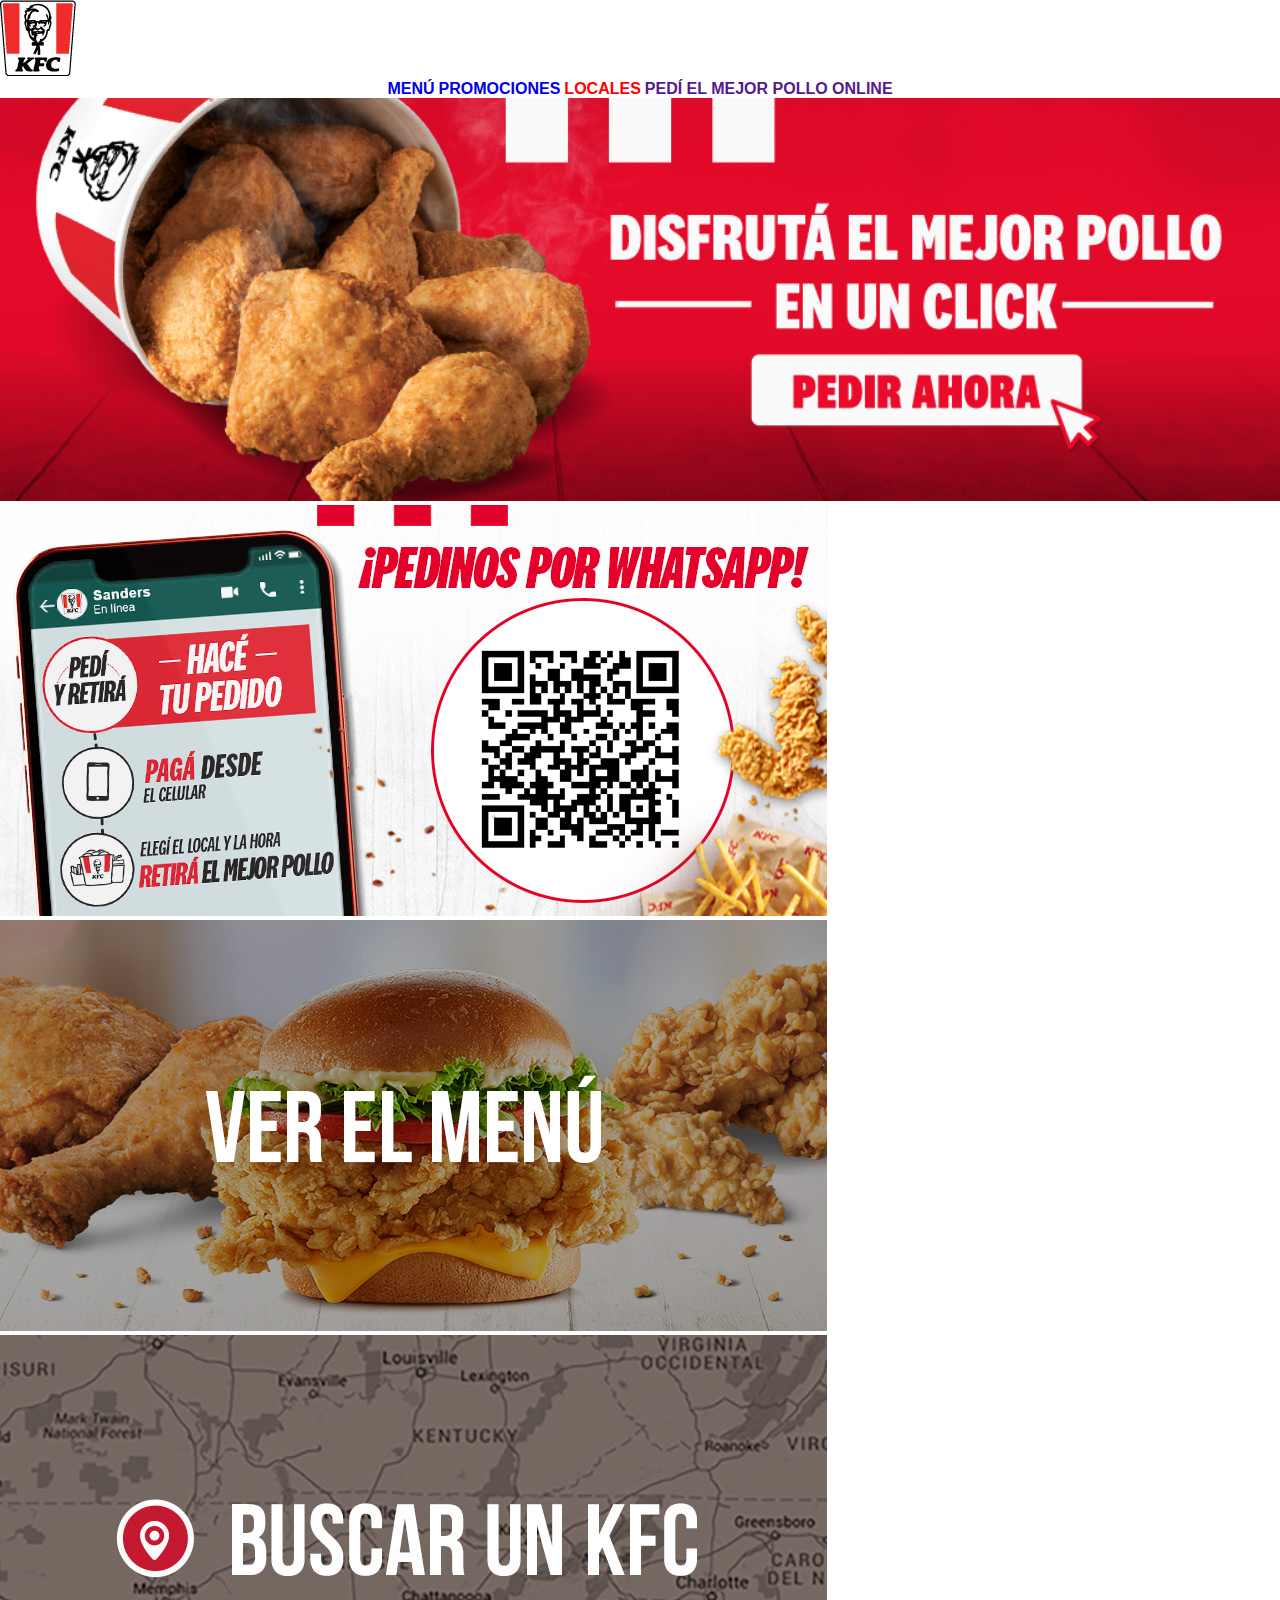
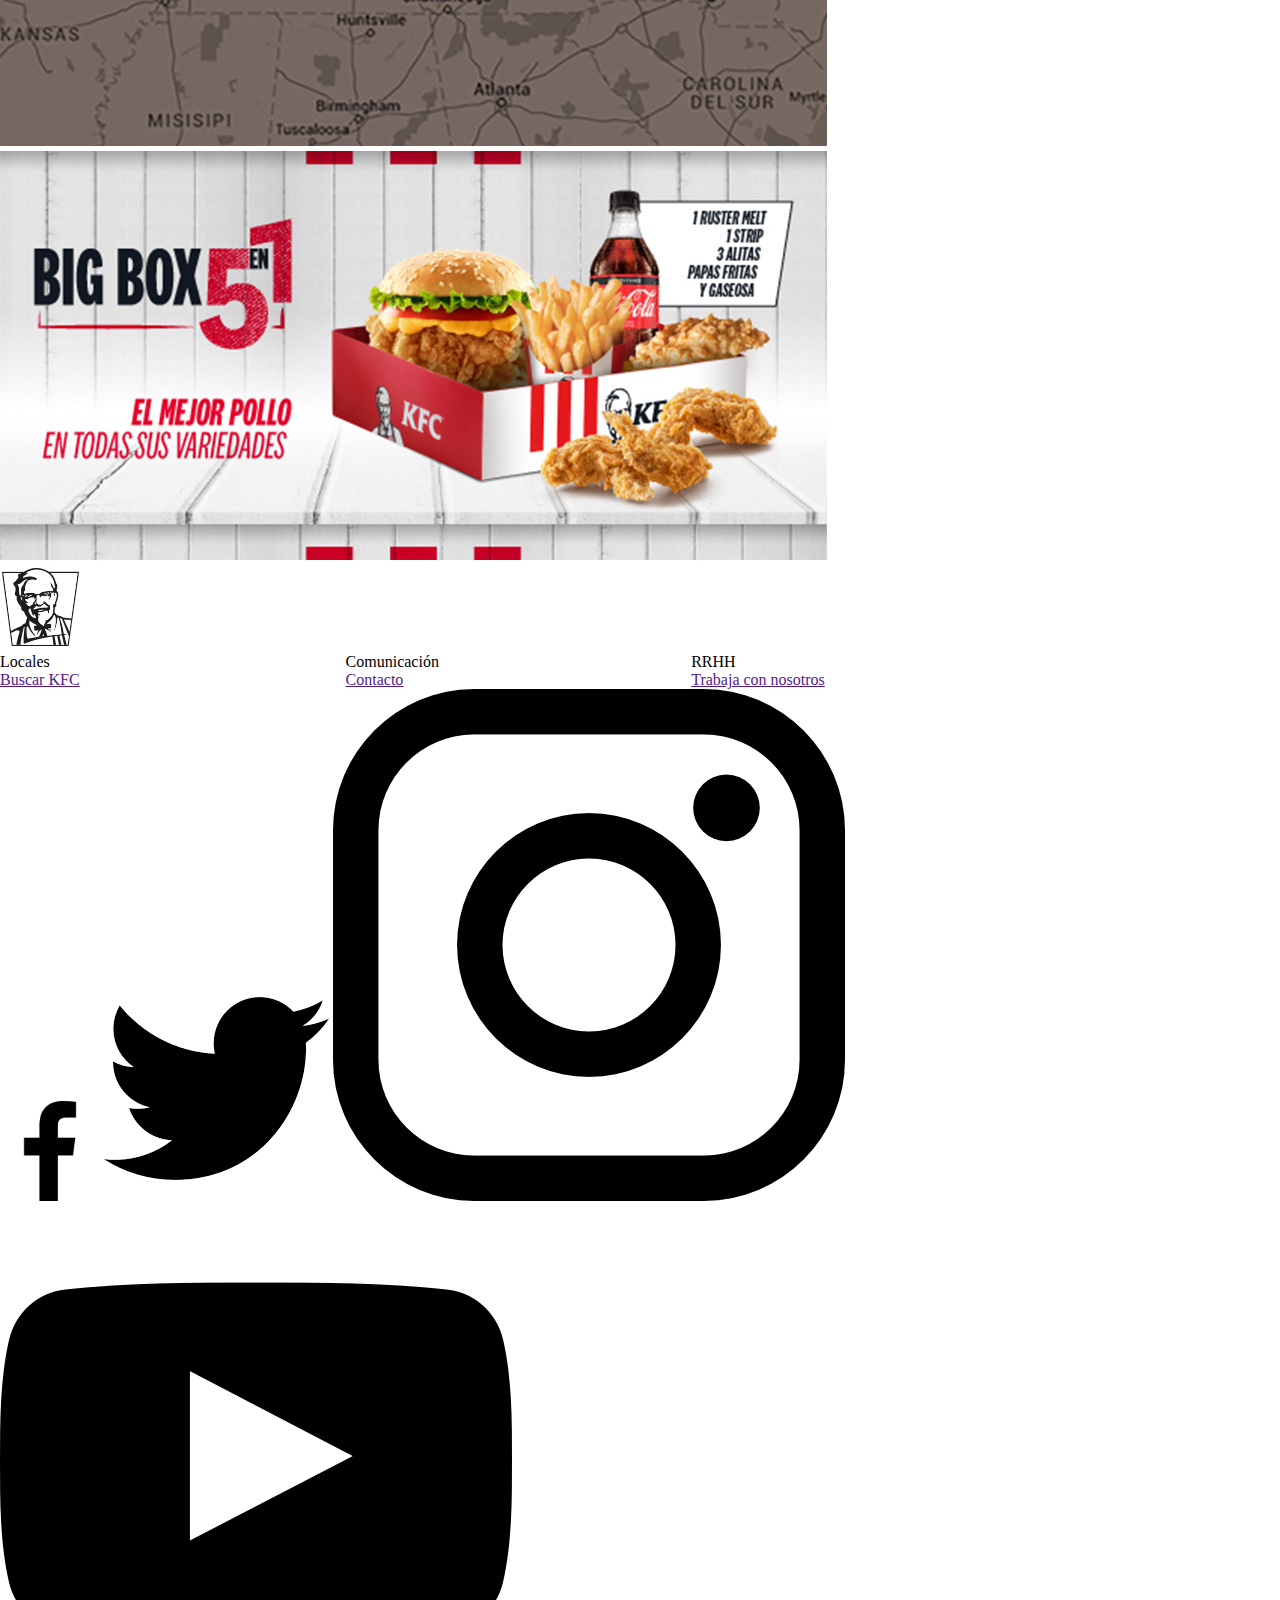
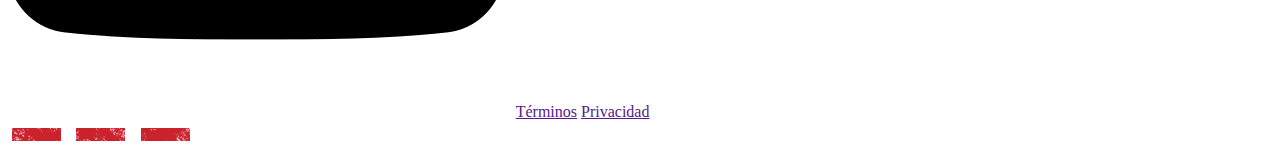
==== index.html @ 663f20e7 "initial commit" ====
<!DOCTYPE html>
<html lang="es">
<head>
    <meta charset="UTF-8">
    <meta http-equiv="X-UA-Compatible" content="IE=edge">
    <meta name="viewport" content="width=device-width, initial-scale=1.0">
    <title>KFC  Argentina </title>
    <link rel="stylesheet" href="estilos.css">
</head>
<body>
    <header>
            <img src="img/logo.png" alt="logo">

    </header>
    <main>
        <nav>
            <a href="menu.html">MENÚ</a>
            <a href="promociones.html">PROMOCIONES</a>
            <a class="locales" href="">LOCALES</a>
            <a href="">PEDÍ EL MEJOR POLLO ONLINE</a>
        </nav>

    <a  href="pedir.html"><img id="pedir" src="img/imagen_pedir.png" alt="pedir"></a>


<div>
    
    <div  class="flex-imagenindex">
        <div class="imgi"><img src="img/qr.jpg" alt="qr"></div>
        <div class="imgi"><a href="menu.html"> <img src="img/menu.jpg" alt="mapa"></a></div>
        <div class="imgi"><a href="mapa.html"><img src="img/mapa.jpg" alt="mapa"></a></div>
        <div class="imgi"><img src="img/bigbox.jpg" alt="bigbox"></div>
    </div>
    
</div>
    </main>
    <footer>
<img class="logofooter" src="img/logo_footer.png" alt="logo">
<div class="flex-footer">
    <div class="textofoo">Locales</div>
    <div class="textofoo">Comunicación</div>
    <div class="textofoo">RRHH</div>
    <div class="textofoo"><a href="">Buscar KFC</a></div>
    <div class="textofoo"><a href="">Contacto</a></div>
    <div class="textofoo"><a href="">Trabaja con nosotros</a></div>
</div>
<div>
 <img class="facebookfooter" src="img/facebookicon.png" alt="facebook">
 <img src="img/twittericon.png" alt="twitter">
 <img src="img/instagramicon.png" alt="instagram">
 <img src="img/youtubeicon.png" alt="youtube">
 <a href="">Términos</a>
 <a href="">Privacidad</a>

</div>
<div> 
    <img src="img/red_stripes.png" alt="">
</div>
    </footer>
</body>
</html>
---- estilos.css ----
*
{
	box-sizing: border-box;
	margin: 0;
	padding: 0;
	
	
}
nav{
    text-align: center;
}
nav a {
    text-decoration: none;
    font-family: Arial, Helvetica, sans-serif;
    font-weight: bold;
}

.locales{
    color: red;
}

#pedir{
    width: 100%;
}

.imgi{
    flex-basis: 50%;
}


.flex-imagenindex{
display: flex;
flex-wrap: wrap;
}


.textofoo{
    flex-basis: 27%;
}



.flex-footer{
    display: flex;
    flex-wrap: wrap;
}

.facebookfooter{
    height: 100px;
}
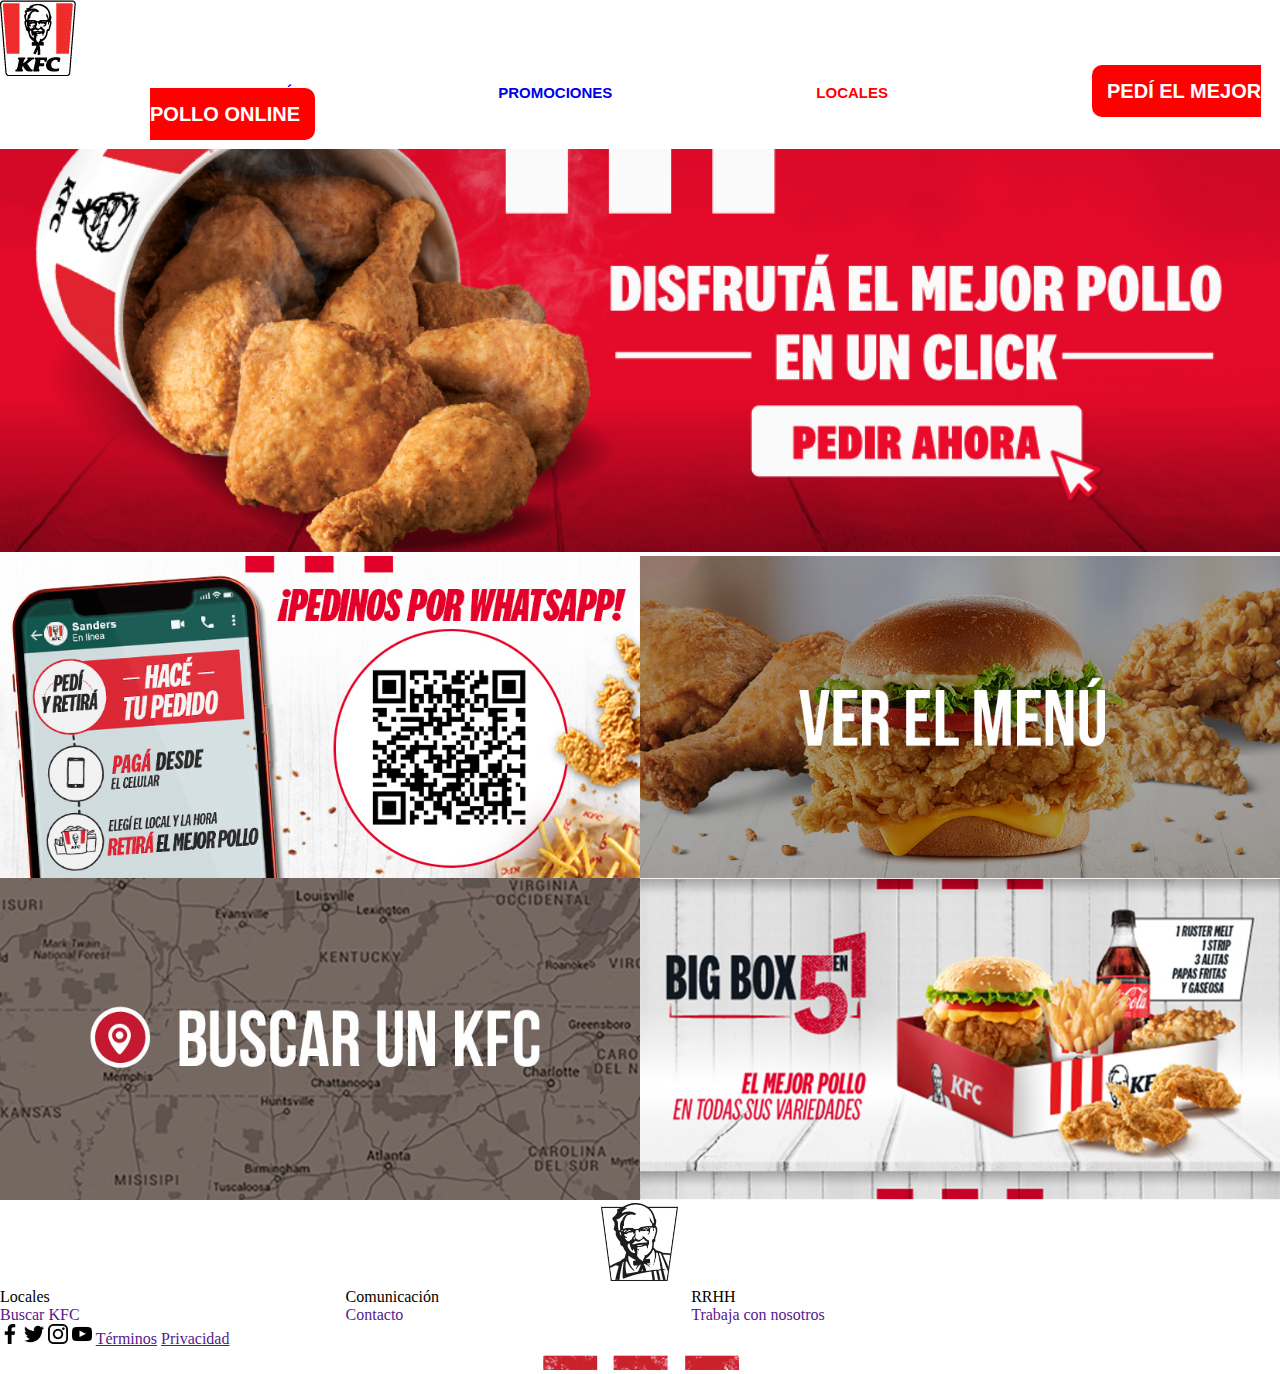
==== commit 4bbc7ebe: "Add files via upload" ====
--- a/index.html
+++ b/index.html
@@ -5,6 +5,7 @@
     <meta http-equiv="X-UA-Compatible" content="IE=edge">
     <meta name="viewport" content="width=device-width, initial-scale=1.0">
     <title>KFC  Argentina </title>
+    <link rel="icon" href="img/logo.png">
     <link rel="stylesheet" href="estilos.css">
 </head>
 <body>
@@ -15,9 +16,9 @@
     <main>
         <nav>
             <a href="menu.html">MENÚ</a>
-            <a href="promociones.html">PROMOCIONES</a>
+            <a class="promociones" href="promociones.html">PROMOCIONES</a>
             <a class="locales" href="">LOCALES</a>
-            <a href="">PEDÍ EL MEJOR POLLO ONLINE</a>
+            <a class="pedipollo" href="">PEDÍ EL MEJOR POLLO ONLINE</a>
         </nav>
 
     <a  href="pedir.html"><img id="pedir" src="img/imagen_pedir.png" alt="pedir"></a>
@@ -26,35 +27,39 @@
 <div>
     
     <div  class="flex-imagenindex">
-        <div class="imgi"><img src="img/qr.jpg" alt="qr"></div>
-        <div class="imgi"><a href="menu.html"> <img src="img/menu.jpg" alt="mapa"></a></div>
-        <div class="imgi"><a href="mapa.html"><img src="img/mapa.jpg" alt="mapa"></a></div>
-        <div class="imgi"><img src="img/bigbox.jpg" alt="bigbox"></div>
+        <div class="imgi"><img class="imgf" src="img/qr.jpg" alt="qr"></div>
+        <div class="imgi"><a href="menu.html"> <img class="imgf" src="img/menu.jpg" alt="mapa"></a></div>
+        <div class="imgi"><a href="mapa.html"><img class="imgf" src="img/mapa.jpg" alt="mapa"></a></div>
+        <div class="imgi"><img class="imgf" src="img/bigbox.jpg" alt="bigbox"></div>
     </div>
     
 </div>
     </main>
     <footer>
-<img class="logofooter" src="img/logo_footer.png" alt="logo">
+        <div class="logofooter">
+            <img src="img/logo_footer.png" alt="logo">
+        </div>
+
 <div class="flex-footer">
     <div class="textofoo">Locales</div>
     <div class="textofoo">Comunicación</div>
     <div class="textofoo">RRHH</div>
-    <div class="textofoo"><a href="">Buscar KFC</a></div>
-    <div class="textofoo"><a href="">Contacto</a></div>
-    <div class="textofoo"><a href="">Trabaja con nosotros</a></div>
+    <div class="textofoo"><a class="textofoo" href="">Buscar KFC</a></div>
+    <div class="textofoo"><a class="textofoo" href="">Contacto</a></div>
+    <di class="textofoo"><a class="textofoo" href="">Trabaja con nosotros</a></div>
 </div>
 <div>
- <img class="facebookfooter" src="img/facebookicon.png" alt="facebook">
- <img src="img/twittericon.png" alt="twitter">
- <img src="img/instagramicon.png" alt="instagram">
- <img src="img/youtubeicon.png" alt="youtube">
+    <a href="https://www.facebook.com/KFCArgentina/app/137541772984354/" target="_blank"> <img class="facebookfooter" src="img/facebookicon.png" alt="facebook"></a>
+    <a href="https://twitter.com/KFC_Argentina" target="_blank"><img class="twitterfooter" src="img/twittericon.png" alt="twitter"></a>
+    <a href="https://www.instagram.com/kfc_argentina/" target="_blank"><img class="instagramfooter" src="img/instagramicon.png" alt="instagram"></a>
+    <a href="https://www.youtube.com/channel/UCFVMW8vKJP_DQd2F0ZIBIfQ" target="_blank"><img class="youtubefooter" src="img/youtubeicon.png" alt="youtube"></a>
+
  <a href="">Términos</a>
  <a href="">Privacidad</a>
 
 </div>
-<div> 
-    <img src="img/red_stripes.png" alt="">
+<div class="redstripes"> 
+    <img class="redimg" src="img/red_stripes.png" alt="">
 </div>
     </footer>
 </body>
--- a/estilos.css
+++ b/estilos.css
@@ -7,12 +7,25 @@
 	
 }
 nav{
-    text-align: center;
+    
+    margin-left: 150px;
 }
 nav a {
     text-decoration: none;
     font-family: Arial, Helvetica, sans-serif;
     font-weight: bold;
+    margin: 100px;
+    font-size: 15px;
+  
+
+}
+
+.pedipollo{
+    font-size: 20px;
+    padding: 15px;
+    background-color: red;
+    border-radius: 10px;
+    color: white;
 }
 
 .locales{
@@ -21,9 +34,11 @@
 
 #pedir{
     width: 100%;
+    margin-top: 23px;
 }
 
 .imgi{
+    width: 1oo%;
     flex-basis: 50%;
 }
 
@@ -33,18 +48,50 @@
 flex-wrap: wrap;
 }
 
+.imgf{
+    width: 100%;
+    height: 100%;
+    
+}
+
 
 .textofoo{
     flex-basis: 27%;
+    text-decoration: none;
+   
 }
 
-
+.logofooter{
+    text-align: center;
+}
 
 .flex-footer{
     display: flex;
     flex-wrap: wrap;
+    
+    
+}
+
+.redstripes{
+    text-align: center;
+}
+
+.redimg{
+    width: 220px;
 }
 
 .facebookfooter{
-    height: 100px;
+    height: 20px;
+}
+
+.twitterfooter{
+    height: 20px;
+}
+
+.instagramfooter{
+    height: 20px;
+}
+
+.youtubefooter{
+    height: 20px;
 }